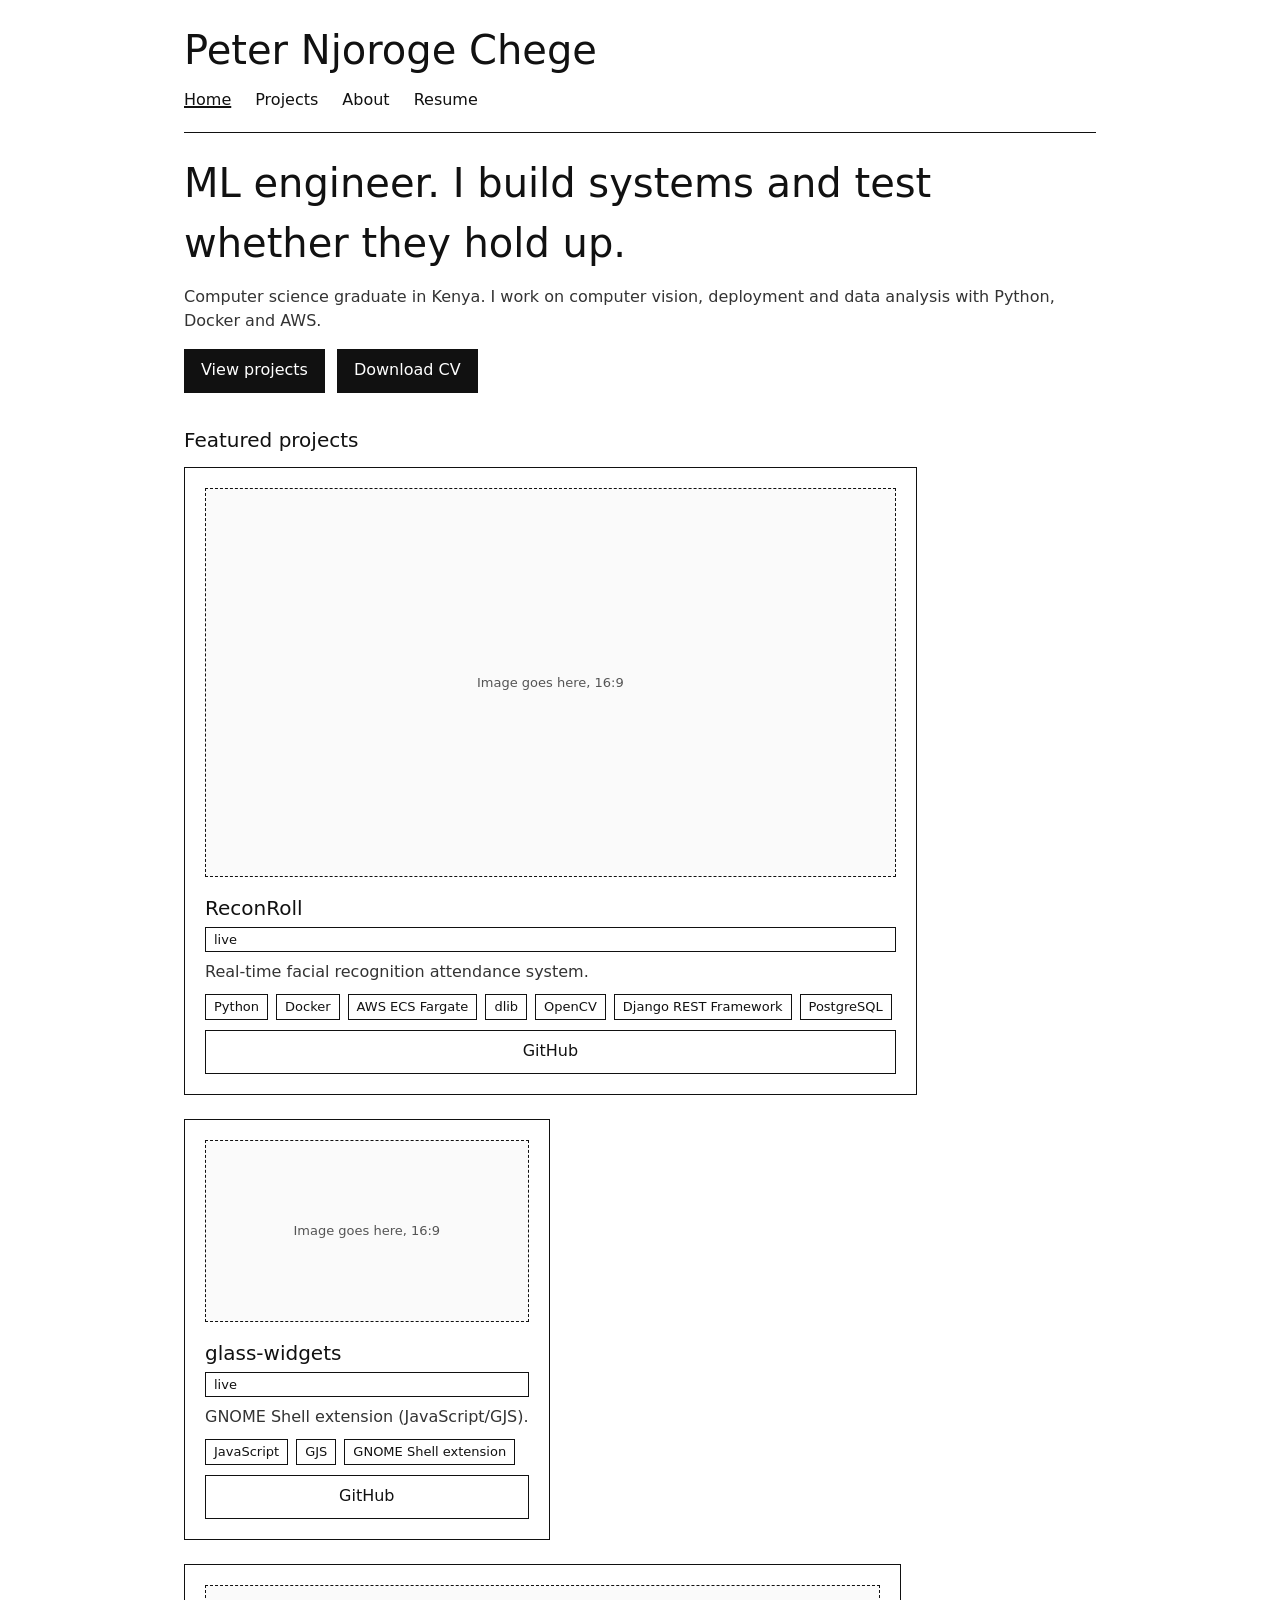
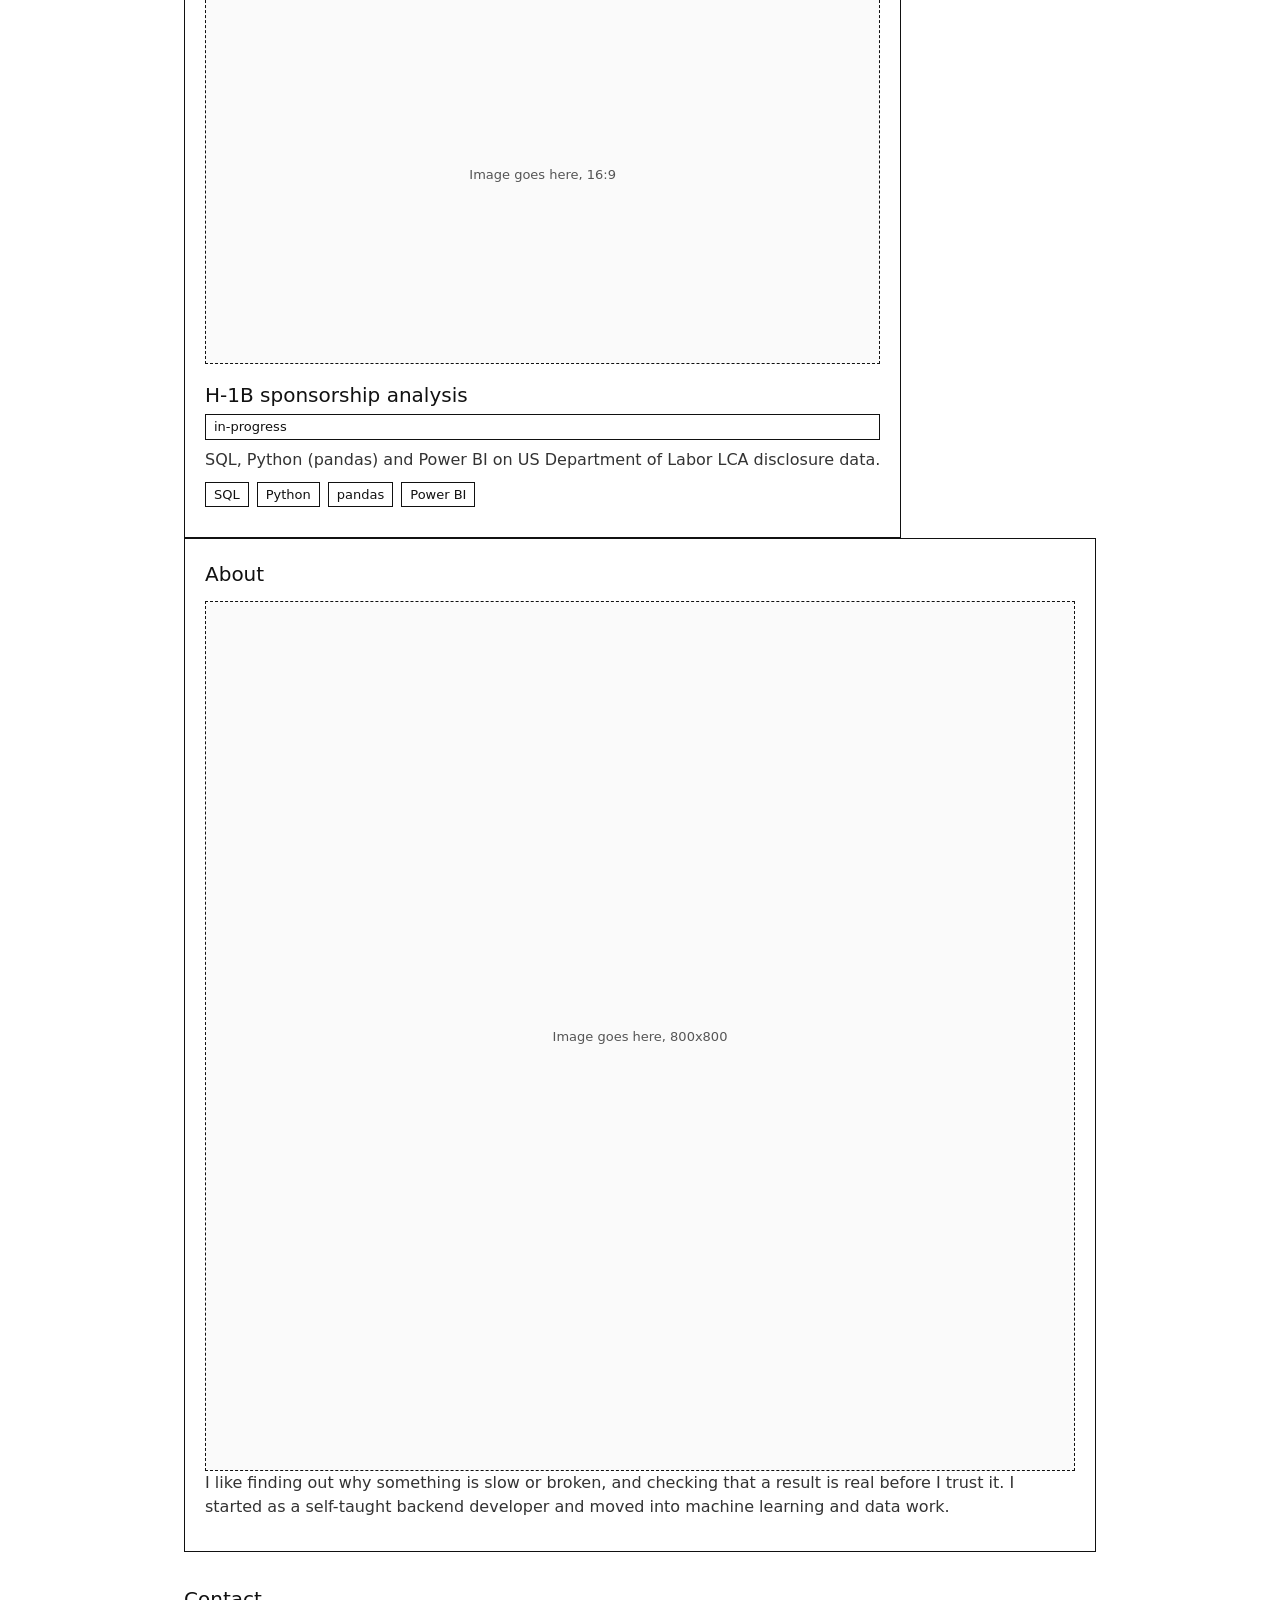
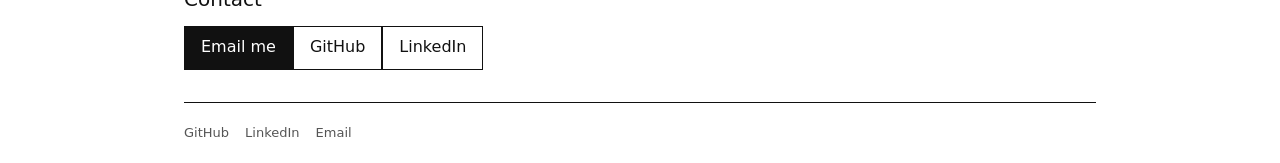
==== index.html @ 030db52c "Initial commit: Peter Njoroge Chege portfolio site Static portfolio built from a single content file" ====
<!DOCTYPE html>
<html lang="en">
<head>
<meta charset="utf-8">
<meta name="viewport" content="width=device-width, initial-scale=1">
<title>Peter Njoroge Chege · ML engineer</title>
<meta name="description" content="ML engineer. I build systems and test whether they hold up. Computer science graduate in Kenya working on computer vision, deployment and data analysis with Python, Docker and AWS.">
<meta property="og:title" content="Peter Njoroge Chege · ML engineer">
<meta property="og:description" content="Computer science graduate in Kenya. I work on computer vision, deployment and data analysis with Python, Docker and AWS.">
<meta property="og:type" content="website">
<link rel="icon" href="images/favicon.ico">
<link rel="stylesheet" href="styles.css">
</head>
<body>
<a href="#main" class="skip-link">Skip to content</a>
<header></header>
<main id="main"></main>
<footer></footer>
<script src="content/content.js"></script>
<script src="site.js"></script>
</body>
</html>
---- styles.css ----
:root {
  --bg: #fff;
  --text: #111;
  --text-secondary: #333;
  --text-meta: #555;
  --border: #111;
  --max-width: 960px;
  --side-padding: 24px;
  --box-padding: 20px;
  --font-family: system-ui, -apple-system, BlinkMacSystemFont, "Segoe UI", Roboto, "Helvetica Neue", Arial, sans-serif;
  --h1-size: 40px;
  --h1-size-mobile: 28px;
  --h2-size: 20px;
  --body-size: 16px;
  --meta-size: 13px;
  --line-height: 1.5;
  --card-min-width: 260px;
  --tap-target: 44px;
}

* { box-sizing: border-box; margin: 0; padding: 0; }

html {
  background: var(--bg);
  color: var(--text);
  font-family: var(--font-family);
  line-height: var(--line-height);
  font-size: var(--body-size);
}

body {
  max-width: var(--max-width);
  margin: 0 auto;
  padding: 0 var(--side-padding);
}

a { color: var(--text); text-decoration: underline; }

a:focus-visible,
button:focus-visible,
input:focus-visible {
  outline: 2px solid var(--text);
  outline-offset: 2px;
}

.skip-link {
  position: absolute;
  left: -9999px;
  top: auto;
  width: 1px;
  height: 1px;
  overflow: hidden;
}
.skip-link:focus {
  position: static;
  width: auto;
  height: auto;
  overflow: visible;
}

header {
  border-bottom: 1px solid var(--border);
  padding: var(--box-padding) 0;
  margin-bottom: var(--box-padding);
}

.site-name {
  font-size: var(--h1-size);
  font-weight: normal;
  text-decoration: none;
  display: inline-block;
  margin-bottom: 8px;
}

.nav-list {
  list-style: none;
  display: flex;
  flex-wrap: wrap;
  gap: 16px 24px;
}

.nav-list a {
  text-decoration: none;
  padding: 4px 0;
}

.nav-list a.current {
  text-decoration: underline;
  text-decoration-thickness: 2px;
}

main { min-height: 40vh; }

footer {
  border-top: 1px solid var(--border);
  margin-top: var(--box-padding);
  padding: var(--box-padding) 0;
  font-size: var(--meta-size);
  color: var(--text-meta);
}

.footer-inner { display: flex; flex-wrap: wrap; gap: 16px; }

.footer-link {
  text-decoration: none;
  color: var(--text-meta);
}

.btn {
  display: inline-block;
  padding: 10px 16px;
  font-size: var(--body-size);
  border: 1px solid var(--border);
  background: transparent;
  color: var(--text);
  cursor: pointer;
  font-family: inherit;
  line-height: 1.25;
  min-height: var(--tap-target);
  box-sizing: border-box;
  text-decoration: none;
  text-align: center;
}

.btn.btn-primary { background: var(--text); color: var(--bg); }
.btn.btn-secondary { background: transparent; color: var(--text); border: 1px solid var(--border); }

.btn:hover { opacity: 0.8; }

.btn:focus-visible {
  outline: 2px solid var(--text);
  outline-offset: 2px;
}

h1 {
  font-size: var(--h1-size);
  font-weight: normal;
  margin-bottom: 12px;
}

h2 {
  font-size: var(--h2-size);
  font-weight: normal;
  margin: 24px 0 12px;
}

h3 {
  font-size: var(--body-size);
  font-weight: normal;
  margin: 16px 0 8px;
}

p { margin-bottom: 12px; color: var(--text-secondary); }

.meta { font-size: var(--meta-size); color: var(--text-meta); }

.tag {
  display: inline-block;
  border: 1px solid var(--border);
  padding: 2px 8px;
  font-size: var(--meta-size);
  margin: 2px 4px 2px 0;
}

.status {
  display: inline-block;
  border: 1px solid var(--border);
  padding: 2px 8px;
  font-size: var(--meta-size);
  margin-bottom: 8px;
}

.project-card {
  border: 1px solid var(--border);
  padding: var(--box-padding);
  display: flex;
  flex-direction: column;
  min-width: var(--card-min-width);
}

.project-card h3 {
  font-size: var(--h2-size);
  margin-bottom: 4px;
}

.project-card p { margin-bottom: 8px; }

.card-body { flex: 1; display: flex; flex-direction: column; }

.tags { display: flex; flex-wrap: wrap; gap: 4px; margin-bottom: 8px; }

.card-links { display: flex; gap: 8px; margin-top: auto; }

.card-links .btn { flex: 1; text-align: center; }

.project-grid { display: flex; flex-wrap: wrap; gap: 24px; }

.hero { margin-bottom: 32px; }

.hero h1 { font-size: var(--h1-size); }

.hero p {
  font-size: var(--body-size);
  margin-bottom: 16px;
}

.hero-actions { display: flex; gap: 12px; flex-wrap: wrap; }

.about-short {
  border: 1px solid var(--border);
  padding: var(--box-padding);
  margin-bottom: 32px;
}

.about-short h2 { margin-top: 0; }

.contact { margin-bottom: 32px; }

.contact h2 { margin-top: 0; }

.more-item {
  border: 1px solid var(--border);
  padding: var(--box-padding);
  margin-bottom: 16px;
}

.more-item h3 {
  margin-top: 0;
  font-size: var(--h2-size);
}

.case-study {
  border: 1px solid var(--border);
  padding: var(--box-padding);
}

.case-header {
  display: flex;
  flex-wrap: wrap;
  gap: 24px;
  margin-bottom: 24px;
}

.case-header > img {
  width: 40%;
  min-width: 260px;
  display: block;
}

.case-meta { flex: 1; min-width: 260px; }

.case-meta h1 {
  margin-top: 0;
  font-size: var(--h1-size);
  margin-bottom: 8px;
}

.case-sections {
  border-top: 1px solid var(--border);
  padding-top: 24px;
}

.case-section { margin-bottom: 24px; }

.case-section h3 { margin-top: 0; }

.gallery {
  display: flex;
  flex-wrap: wrap;
  gap: 16px;
  margin: 24px 0;
}

.gallery-item { border: 1px solid var(--border); }

.gallery-item a { display: block; text-decoration: none; }

.gallery-item figcaption {
  font-size: var(--meta-size);
  color: var(--text-meta);
  padding: 4px 8px;
}

.embed { margin: 24px 0; }

.placeholder {
  border: 1px dashed var(--border);
  color: var(--text-meta);
  font-size: var(--meta-size);
  display: flex;
  align-items: center;
  justify-content: center;
  text-align: center;
  background: #fafafa;
}

.about-page {
  border: 1px solid var(--border);
  padding: var(--box-padding);
}

.resume-page {
  border: 1px solid var(--border);
  padding: var(--box-padding);
}

.resume-buttons {
  display: flex;
  gap: 12px;
  flex-wrap: wrap;
  margin-top: 16px;
}

.not-found {
  border: 1px solid var(--border);
  padding: var(--box-padding);
  text-align: center;
}

@media (max-width: 640px) {
  h1 { font-size: var(--h1-size-mobile); }
  .hero h1 { font-size: var(--h1-size-mobile); }
  .case-header > img { width: 100%; }
  .nav-list { gap: 12px 16px; }
}
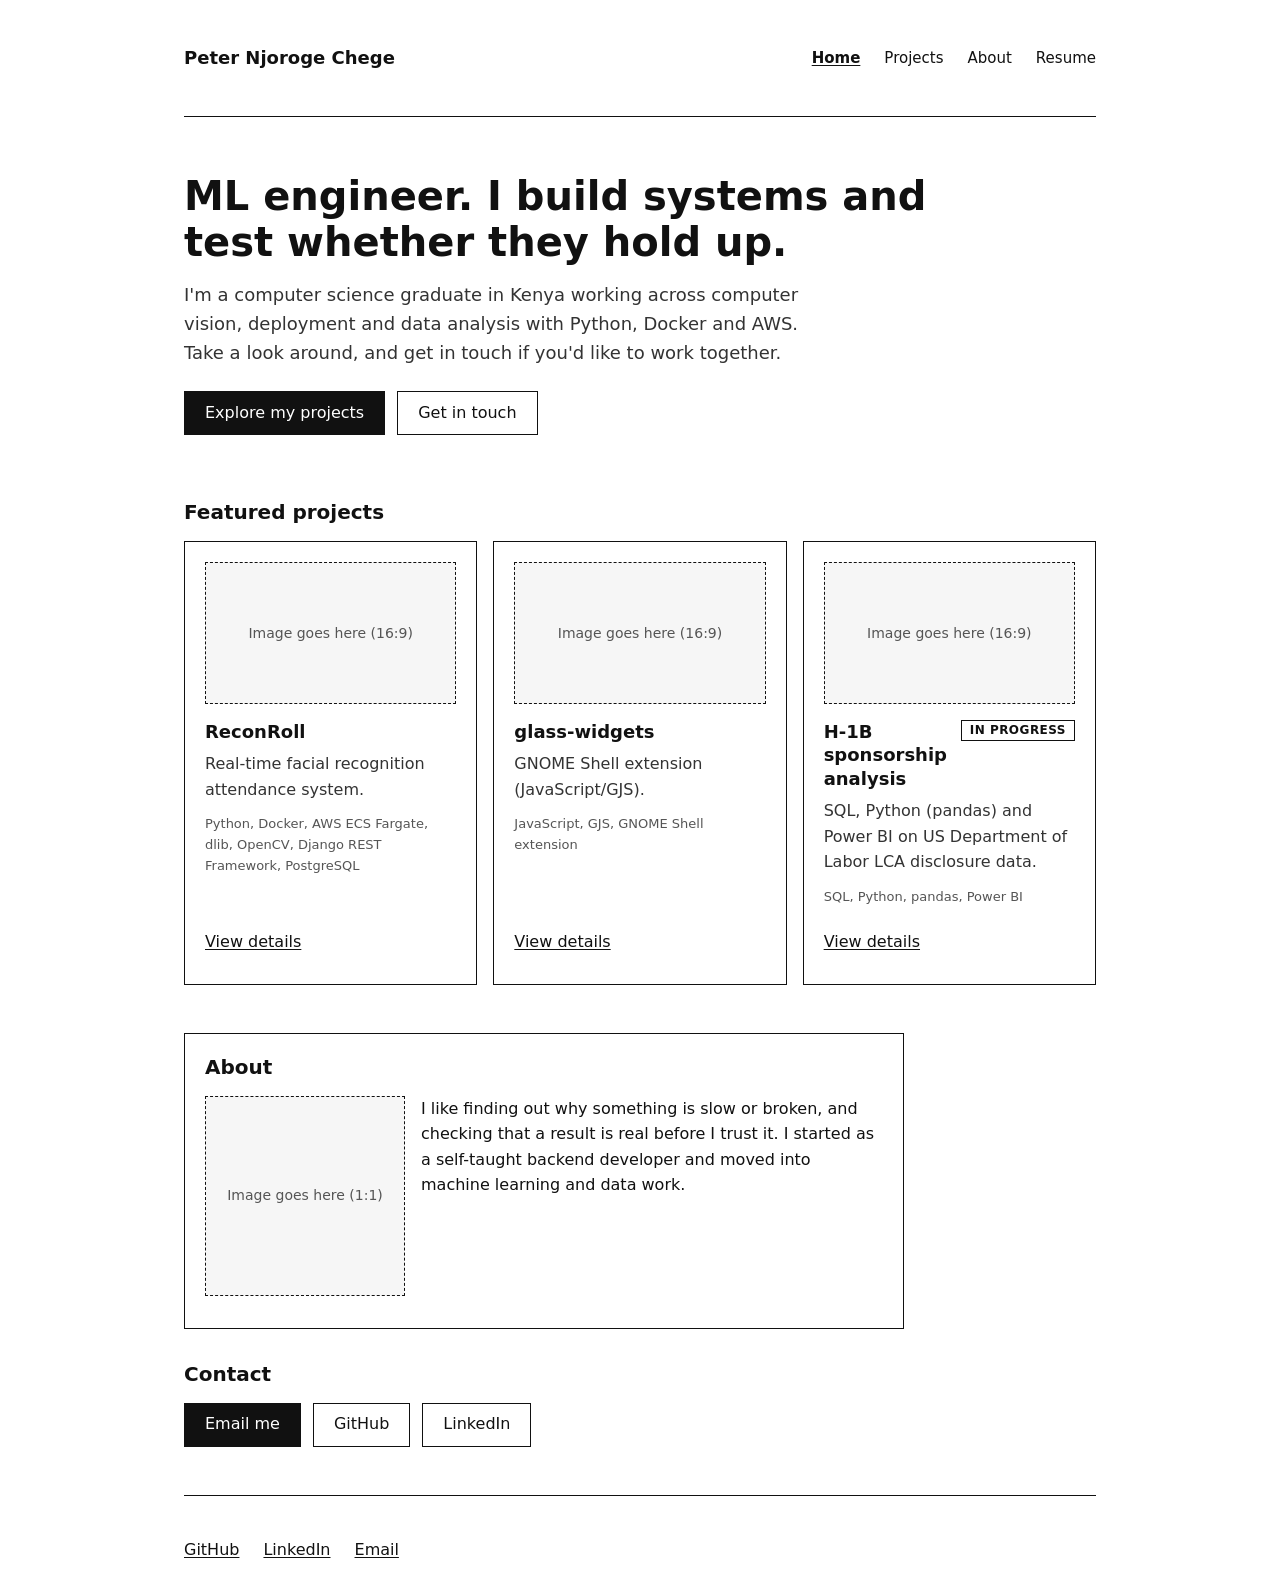
==== commit e642190a: "working structure complete, improvements to be done" ====
--- a/index.html
+++ b/index.html
@@ -12,7 +12,7 @@
 <link rel="stylesheet" href="styles.css">
 </head>
 <body>
-<a href="#main" class="skip-link">Skip to content</a>
+<a href="#main" class="c-skip-link">Skip to content</a>
 <header></header>
 <main id="main"></main>
 <footer></footer>
--- a/styles.css
+++ b/styles.css
@@ -1,325 +1,813 @@
+/* Design tokens */
 :root {
+  color-scheme: light;
   --bg: #fff;
   --text: #111;
-  --text-secondary: #333;
-  --text-meta: #555;
-  --border: #111;
-  --max-width: 960px;
-  --side-padding: 24px;
-  --box-padding: 20px;
-  --font-family: system-ui, -apple-system, BlinkMacSystemFont, "Segoe UI", Roboto, "Helvetica Neue", Arial, sans-serif;
-  --h1-size: 40px;
-  --h1-size-mobile: 28px;
-  --h2-size: 20px;
-  --body-size: 16px;
-  --meta-size: 13px;
-  --line-height: 1.5;
-  --card-min-width: 260px;
-  --tap-target: 44px;
-}
-
-* { box-sizing: border-box; margin: 0; padding: 0; }
+  --text-2: #333;
+  --text-3: #555;
+  --line: #111;
+  --line-soft: #ddd;
+  --surface: #f6f6f6;
+  --font: system-ui, -apple-system, "Segoe UI", Roboto, sans-serif;
+  --h1: 40px;
+  --h1-mobile: 28px;
+  --h2: 20px;
+  --h3: 18px;
+  --body: 16px;
+  --small: 14px;
+  --meta: 13px;
+  --lh-h1: 1.15;
+  --lh-heading: 1.3;
+  --lh-body: 1.6;
+  --s1: 4px;
+  --s2: 8px;
+  --s3: 12px;
+  --s4: 16px;
+  --s5: 24px;
+  --s6: 32px;
+  --s7: 48px;
+  --s8: 64px;
+  --bw: 1px;
+  --max: 960px;
+  --page-pad: 24px;
+  --page-pad-mobile: 16px;
+  --reading: 70ch;
+  --tap: 44px;
+}
+
+/* Base reset and typography */
+* {
+  box-sizing: border-box;
+}
 
 html {
   background: var(--bg);
   color: var(--text);
-  font-family: var(--font-family);
-  line-height: var(--line-height);
-  font-size: var(--body-size);
+  font-family: var(--font);
+  font-size: var(--body);
+  line-height: var(--lh-body);
+  text-size-adjust: 100%;
 }
 
 body {
-  max-width: var(--max-width);
+  max-width: var(--max);
   margin: 0 auto;
-  padding: 0 var(--side-padding);
-}
-
-a { color: var(--text); text-decoration: underline; }
+  padding: 0 var(--page-pad);
+}
+
+body, button, input, select, textarea {
+  font-family: var(--font);
+}
+
+img, iframe {
+  max-width: 100%;
+}
+
+code {
+  font-family: var(--font);
+}
+
+h1, h2, h3, p, figure {
+  margin: 0;
+}
+
+h1 {
+  font-size: var(--h1);
+  font-weight: 700;
+  line-height: var(--lh-h1);
+}
+
+h2 {
+  font-size: var(--h2);
+  font-weight: 700;
+  line-height: var(--lh-heading);
+}
+
+h3 {
+  font-size: var(--h3);
+  font-weight: 700;
+  line-height: var(--lh-heading);
+}
+
+p {
+  max-width: var(--reading);
+}
+
+small {
+  font-size: var(--small);
+}
+
+a {
+  color: var(--text);
+  text-decoration: underline;
+  text-underline-offset: 2px;
+}
+
+a:hover {
+  text-decoration: none;
+}
+
+a.is-hover {
+  text-decoration: none;
+}
 
 a:focus-visible,
 button:focus-visible,
-input:focus-visible {
-  outline: 2px solid var(--text);
+input:focus-visible,
+select:focus-visible,
+textarea:focus-visible,
+.is-focus {
+  outline: 3px solid var(--text);
   outline-offset: 2px;
 }
 
-.skip-link {
+button {
+  color: inherit;
+}
+
+::selection {
+  background: var(--text);
+  color: var(--bg);
+}
+
+/* Reusable components */
+.c-skip-link {
   position: absolute;
+  top: 0;
   left: -9999px;
-  top: auto;
-  width: 1px;
-  height: 1px;
-  overflow: hidden;
-}
-.skip-link:focus {
+  z-index: 1;
+  display: inline-flex;
+  min-height: var(--tap);
+  align-items: center;
+  padding: var(--s2) var(--s4);
+  border: var(--bw) solid var(--line);
+  background: var(--bg);
+  color: var(--text);
+}
+
+.c-skip-link:focus,
+.c-skip-link.is-focus {
+  left: var(--page-pad);
+}
+
+.c-header {
+  display: flex;
+  align-items: center;
+  justify-content: space-between;
+  gap: var(--s4);
+  padding: 20px 0;
+  border-bottom: var(--bw) solid var(--line);
+}
+
+.c-name {
+  color: var(--text);
+  font-size: var(--h3);
+  font-weight: 700;
+  line-height: var(--lh-heading);
+  text-decoration: none;
+}
+
+.c-menu {
+  display: flex;
+  flex-wrap: wrap;
+  gap: var(--s5);
+  list-style: none;
+}
+
+.c-menu a {
+  display: inline-flex;
+  min-height: var(--tap);
+  align-items: center;
+  color: var(--text);
+  font-size: 15px;
+  text-decoration: none;
+}
+
+.c-menu a[aria-current="page"] {
+  font-weight: 700;
+  text-decoration: underline;
+}
+
+.c-link {
+  color: var(--text);
+  text-decoration: underline;
+  text-underline-offset: 2px;
+}
+
+.c-link:hover,
+.c-link.is-hover {
+  text-decoration: none;
+}
+
+.c-btn {
+  display: inline-flex;
+  min-height: var(--tap);
+  align-items: center;
+  justify-content: center;
+  padding: 10px 20px;
+  border: var(--bw) solid var(--line);
+  background: var(--bg);
+  color: var(--text);
+  font-size: var(--body);
+  line-height: var(--lh-heading);
+  text-align: center;
+  text-decoration: none;
+  cursor: pointer;
+}
+
+.c-btn:hover,
+.c-btn.is-hover,
+.c-btn--secondary:hover,
+.c-btn--secondary.is-hover {
+  background: var(--text);
+  color: var(--bg);
+  text-decoration: none;
+}
+
+.c-btn--primary {
+  background: var(--text);
+  color: var(--bg);
+}
+
+.c-btn--primary:hover,
+.c-btn--primary.is-hover {
+  background: var(--bg);
+  color: var(--text);
+}
+
+.c-btn:disabled,
+.c-btn--disabled {
+  border-color: var(--line-soft);
+  color: var(--text-3);
+  cursor: not-allowed;
+}
+
+.c-btn:disabled:hover,
+.c-btn--disabled:hover {
+  background: var(--bg);
+  color: var(--text-3);
+}
+
+.c-section-title {
+  margin-bottom: var(--s4);
+  font-size: var(--h2);
+  font-weight: 700;
+  line-height: var(--lh-heading);
+}
+
+.c-card {
+  min-width: 0;
+  padding: 20px;
+  border: var(--bw) solid var(--line);
+  background: var(--bg);
+}
+
+.c-card:hover,
+.c-card.is-hover,
+.c-card:focus-within {
+  background: var(--surface);
+}
+
+.c-card__image {
+  margin-bottom: var(--s4);
+}
+
+.c-card__heading {
+  display: flex;
+  align-items: flex-start;
+  justify-content: space-between;
+  gap: var(--s2);
+  margin-bottom: var(--s2);
+}
+
+.c-card__heading h3 {
+  min-width: 0;
+  overflow-wrap: anywhere;
+}
+
+.c-card__summary {
+  margin-bottom: var(--s3);
+  color: var(--text-2);
+}
+
+.c-card__tags {
+  margin-bottom: var(--s3);
+  color: var(--text-3);
+  font-size: var(--meta);
+}
+
+.c-card__details {
+  display: inline-flex;
+  min-height: var(--tap);
+  align-items: center;
+}
+
+.c-card__status {
+  flex: 0 0 auto;
+  padding: 2px var(--s2);
+  border: var(--bw) solid var(--line);
+  font-size: 12px;
+  font-weight: 700;
+  letter-spacing: .04em;
+  line-height: var(--lh-heading);
+}
+
+.c-card__status--progress {
+  text-transform: uppercase;
+}
+
+.c-card--progress .c-card__heading {
+  align-items: flex-start;
+}
+
+.c-metric {
+  min-width: 0;
+  padding: var(--s4);
+  border: var(--bw) solid var(--line);
+}
+
+.c-metric__value {
+  display: block;
+  font-size: 32px;
+  font-weight: 700;
+  line-height: var(--lh-h1);
+}
+
+.c-metric__caption {
+  display: block;
+  margin-top: var(--s2);
+  color: var(--text-2);
+  font-size: var(--small);
+}
+
+.c-box {
+  max-width: 720px;
+  padding: 20px;
+  border: var(--bw) solid var(--line);
+}
+
+.c-box__image {
+  float: left;
+  width: 200px;
+  max-width: 100%;
+  margin: 0 var(--s4) var(--s3) 0;
+}
+
+.c-box::after {
+  display: block;
+  clear: both;
+  content: "";
+}
+
+.c-img {
+  display: block;
+  width: 100%;
+  border: var(--bw) solid var(--line);
+  object-fit: cover;
+}
+
+.c-img--cover {
+  aspect-ratio: 16 / 9;
+}
+
+.c-img--avatar {
+  aspect-ratio: 1;
+}
+
+.c-img--gallery {
+  height: auto;
+}
+
+.c-img--gallery.c-img--empty {
+  aspect-ratio: 16 / 9;
+}
+
+.c-img--empty {
+  display: flex;
+  align-items: center;
+  justify-content: center;
+  border-style: dashed;
+  background: var(--surface);
+  color: var(--text-3);
+  font-size: var(--small);
+  text-align: center;
+}
+
+.c-gallery {
+  display: grid;
+  grid-template-columns: repeat(2, minmax(0, 1fr));
+  gap: var(--s4);
+}
+
+.c-gallery__caption {
+  margin-top: var(--s2);
+  color: var(--text-3);
+  font-size: var(--meta);
+}
+
+.c-embed {
+  width: 100%;
+  aspect-ratio: 16 / 9;
+  border: var(--bw) solid var(--line);
+}
+
+.c-embed iframe {
+  display: block;
+  width: 100%;
+  height: 100%;
+  border: 0;
+}
+
+.c-embed--empty {
+  display: flex;
+  align-items: center;
+  justify-content: center;
+  background: var(--surface);
+  color: var(--text-3);
+  font-size: var(--small);
+  text-align: center;
+}
+
+.c-footer {
+  margin-top: var(--s7);
+  padding: var(--s6) 0 var(--s4);
+  border-top: var(--bw) solid var(--line);
+}
+
+.c-footer__links {
+  display: flex;
+  flex-wrap: wrap;
+  gap: var(--s4) var(--s5);
+}
+
+.c-footer__links .c-link,
+.c-case__links .c-link,
+.c-row > .c-link {
+  display: inline-flex;
+  min-height: var(--tap);
+  align-items: center;
+}
+
+.c-case__links {
+  display: flex;
+  flex-wrap: wrap;
+  gap: var(--s3) var(--s4);
+}
+
+.c-status {
+  display: inline-block;
+  padding: 2px var(--s2);
+  border: var(--bw) solid var(--line);
+  font-size: var(--meta);
+  font-weight: 700;
+  line-height: var(--lh-heading);
+  text-transform: uppercase;
+}
+
+.c-row {
+  display: flex;
+  align-items: center;
+  justify-content: space-between;
+  gap: var(--s4);
+  padding: var(--s4) 0;
+  border-top: var(--bw) solid var(--line);
+}
+
+.c-row:last-child {
+  border-bottom: var(--bw) solid var(--line);
+}
+
+.c-row__copy {
+  min-width: 0;
+}
+
+.c-row__copy p {
+  color: var(--text-2);
+  font-size: var(--small);
+}
+
+/* Page layouts */
+main {
+  min-height: 40vh;
+}
+
+.page-home .c-hero {
+  padding: 56px 0 var(--s8);
+}
+
+.c-hero h1 {
+  max-width: 760px;
+  margin-bottom: var(--s4);
+}
+
+.c-hero p {
+  max-width: 640px;
+  margin-bottom: var(--s5);
+  color: var(--text-2);
+  font-size: 18px;
+}
+
+.c-hero__actions,
+.c-action-row {
+  display: flex;
+  flex-wrap: wrap;
+  gap: var(--s3);
+}
+
+.c-section {
+  margin-bottom: var(--s7);
+}
+
+.c-card-grid {
+  display: grid;
+  grid-template-columns: repeat(auto-fit, minmax(min(100%, 260px), 1fr));
+  gap: var(--s4);
+}
+
+.c-project-card {
+  display: flex;
+  flex-direction: column;
+}
+
+.c-project-card .c-card__details {
+  margin-top: auto;
+}
+
+.c-case {
+  padding-top: var(--s6);
+}
+
+.c-case__title {
+  margin-bottom: var(--s4);
+}
+
+.c-case__meta {
+  display: flex;
+  flex-wrap: wrap;
+  align-items: center;
+  gap: var(--s3) var(--s4);
+  margin-bottom: var(--s5);
+}
+
+.c-case__cover {
+  margin-bottom: var(--s5);
+}
+
+.c-case__metrics {
+  display: grid;
+  grid-template-columns: repeat(auto-fit, minmax(min(100%, 180px), 1fr));
+  gap: var(--s4);
+  margin-bottom: var(--s6);
+}
+
+.c-case__sections {
+  max-width: var(--reading);
+  margin-bottom: var(--s6);
+}
+
+.c-case__section {
+  margin-bottom: var(--s6);
+}
+
+.c-case__section h2 {
+  margin-bottom: var(--s3);
+}
+
+.c-case__section p {
+  color: var(--text-2);
+}
+
+.c-case__gallery,
+.c-case__embed {
+  margin-bottom: var(--s6);
+}
+
+.c-case__back {
+  display: inline-flex;
+  min-height: var(--tap);
+  align-items: center;
+}
+
+.page-projects,
+.page-about,
+.page-resume,
+.page-404 {
+  padding-top: var(--s6);
+}
+
+.c-page-title {
+  margin-bottom: var(--s5);
+}
+
+.c-more-work {
+  display: grid;
+  grid-template-columns: 1fr;
+}
+
+.c-box--about {
+  margin-bottom: var(--s6);
+}
+
+.c-box--about p {
+  max-width: var(--reading);
+}
+
+.c-resume-list {
+  margin-top: var(--s5);
+}
+
+.c-contact {
+  margin-bottom: var(--s5);
+}
+
+.c-contact__title {
+  margin-bottom: var(--s4);
+}
+
+.c-style-guide {
+  padding: var(--s6) 0;
+}
+
+.c-style-guide__section {
+  margin-bottom: var(--s7);
+}
+
+.c-style-guide__section > h2 {
+  margin-bottom: var(--s4);
+}
+
+.c-style-guide__intro {
+  margin-bottom: var(--s6);
+  color: var(--text-2);
+}
+
+.c-style-guide__link-samples {
+  display: flex;
+  flex-wrap: wrap;
+  gap: var(--s4);
+  margin-top: var(--s4);
+}
+
+.c-style-guide__link-samples .c-link {
+  display: inline-flex;
+  min-height: var(--tap);
+  align-items: center;
+}
+
+.c-style-guide .c-skip-link.is-focus {
   position: static;
-  width: auto;
-  height: auto;
-  overflow: visible;
-}
-
-header {
-  border-bottom: 1px solid var(--border);
-  padding: var(--box-padding) 0;
-  margin-bottom: var(--box-padding);
-}
-
-.site-name {
-  font-size: var(--h1-size);
-  font-weight: normal;
-  text-decoration: none;
   display: inline-block;
-  margin-bottom: 8px;
-}
-
-.nav-list {
-  list-style: none;
+  left: auto;
+}
+
+.c-type-meta {
+  font-size: var(--meta);
+}
+
+.c-style-guide__filled-image {
+  display: flex;
+  align-items: center;
+  justify-content: center;
+  background: var(--surface);
+  color: var(--text-2);
+  font-size: var(--small);
+}
+
+.c-swatch-grid,
+.c-type-list,
+.c-spacing-list,
+.c-demo-grid {
+  display: grid;
+  grid-template-columns: repeat(auto-fit, minmax(min(100%, 180px), 1fr));
+  gap: var(--s4);
+}
+
+.c-swatch,
+.c-type-sample,
+.c-spacing-sample {
+  border: var(--bw) solid var(--line);
+  padding: var(--s3);
+}
+
+.c-swatch__sample {
+  display: block;
+  min-height: var(--s7);
+  margin-bottom: var(--s2);
+  border: var(--bw) solid var(--line);
+}
+
+.c-swatch__sample--bg { background: var(--bg); }
+.c-swatch__sample--text { background: var(--text); }
+.c-swatch__sample--text-2 { background: var(--text-2); }
+.c-swatch__sample--text-3 { background: var(--text-3); }
+.c-swatch__sample--line { background: var(--line); }
+.c-swatch__sample--line-soft { background: var(--line-soft); }
+.c-swatch__sample--surface { background: var(--surface); }
+
+.c-spacing-sample__bar {
+  height: var(--s4);
+  background: var(--text);
+}
+
+.c-spacing-sample__bar--s1 { width: var(--s1); }
+.c-spacing-sample__bar--s2 { width: var(--s2); }
+.c-spacing-sample__bar--s3 { width: var(--s3); }
+.c-spacing-sample__bar--s4 { width: var(--s4); }
+.c-spacing-sample__bar--s5 { width: var(--s5); }
+.c-spacing-sample__bar--s6 { width: var(--s6); }
+.c-spacing-sample__bar--s7 { width: var(--s7); }
+.c-spacing-sample__bar--s8 { width: var(--s8); }
+
+.c-style-guide__buttons {
   display: flex;
   flex-wrap: wrap;
-  gap: 16px 24px;
-}
-
-.nav-list a {
-  text-decoration: none;
-  padding: 4px 0;
-}
-
-.nav-list a.current {
-  text-decoration: underline;
-  text-decoration-thickness: 2px;
-}
-
-main { min-height: 40vh; }
-
-footer {
-  border-top: 1px solid var(--border);
-  margin-top: var(--box-padding);
-  padding: var(--box-padding) 0;
-  font-size: var(--meta-size);
-  color: var(--text-meta);
-}
-
-.footer-inner { display: flex; flex-wrap: wrap; gap: 16px; }
-
-.footer-link {
-  text-decoration: none;
-  color: var(--text-meta);
-}
-
-.btn {
-  display: inline-block;
-  padding: 10px 16px;
-  font-size: var(--body-size);
-  border: 1px solid var(--border);
-  background: transparent;
-  color: var(--text);
-  cursor: pointer;
-  font-family: inherit;
-  line-height: 1.25;
-  min-height: var(--tap-target);
-  box-sizing: border-box;
-  text-decoration: none;
-  text-align: center;
-}
-
-.btn.btn-primary { background: var(--text); color: var(--bg); }
-.btn.btn-secondary { background: transparent; color: var(--text); border: 1px solid var(--border); }
-
-.btn:hover { opacity: 0.8; }
-
-.btn:focus-visible {
-  outline: 2px solid var(--text);
+  align-items: center;
+  gap: var(--s3);
+}
+
+.c-style-guide__buttons .is-focus {
+  outline: 3px solid var(--text);
   outline-offset: 2px;
 }
 
-h1 {
-  font-size: var(--h1-size);
-  font-weight: normal;
-  margin-bottom: 12px;
-}
-
-h2 {
-  font-size: var(--h2-size);
-  font-weight: normal;
-  margin: 24px 0 12px;
-}
-
-h3 {
-  font-size: var(--body-size);
-  font-weight: normal;
-  margin: 16px 0 8px;
-}
-
-p { margin-bottom: 12px; color: var(--text-secondary); }
-
-.meta { font-size: var(--meta-size); color: var(--text-meta); }
-
-.tag {
-  display: inline-block;
-  border: 1px solid var(--border);
-  padding: 2px 8px;
-  font-size: var(--meta-size);
-  margin: 2px 4px 2px 0;
-}
-
-.status {
-  display: inline-block;
-  border: 1px solid var(--border);
-  padding: 2px 8px;
-  font-size: var(--meta-size);
-  margin-bottom: 8px;
-}
-
-.project-card {
-  border: 1px solid var(--border);
-  padding: var(--box-padding);
-  display: flex;
-  flex-direction: column;
-  min-width: var(--card-min-width);
-}
-
-.project-card h3 {
-  font-size: var(--h2-size);
-  margin-bottom: 4px;
-}
-
-.project-card p { margin-bottom: 8px; }
-
-.card-body { flex: 1; display: flex; flex-direction: column; }
-
-.tags { display: flex; flex-wrap: wrap; gap: 4px; margin-bottom: 8px; }
-
-.card-links { display: flex; gap: 8px; margin-top: auto; }
-
-.card-links .btn { flex: 1; text-align: center; }
-
-.project-grid { display: flex; flex-wrap: wrap; gap: 24px; }
-
-.hero { margin-bottom: 32px; }
-
-.hero h1 { font-size: var(--h1-size); }
-
-.hero p {
-  font-size: var(--body-size);
-  margin-bottom: 16px;
-}
-
-.hero-actions { display: flex; gap: 12px; flex-wrap: wrap; }
-
-.about-short {
-  border: 1px solid var(--border);
-  padding: var(--box-padding);
-  margin-bottom: 32px;
-}
-
-.about-short h2 { margin-top: 0; }
-
-.contact { margin-bottom: 32px; }
-
-.contact h2 { margin-top: 0; }
-
-.more-item {
-  border: 1px solid var(--border);
-  padding: var(--box-padding);
-  margin-bottom: 16px;
-}
-
-.more-item h3 {
-  margin-top: 0;
-  font-size: var(--h2-size);
-}
-
-.case-study {
-  border: 1px solid var(--border);
-  padding: var(--box-padding);
-}
-
-.case-header {
-  display: flex;
-  flex-wrap: wrap;
-  gap: 24px;
-  margin-bottom: 24px;
-}
-
-.case-header > img {
-  width: 40%;
-  min-width: 260px;
-  display: block;
-}
-
-.case-meta { flex: 1; min-width: 260px; }
-
-.case-meta h1 {
-  margin-top: 0;
-  font-size: var(--h1-size);
-  margin-bottom: 8px;
-}
-
-.case-sections {
-  border-top: 1px solid var(--border);
-  padding-top: 24px;
-}
-
-.case-section { margin-bottom: 24px; }
-
-.case-section h3 { margin-top: 0; }
-
-.gallery {
-  display: flex;
-  flex-wrap: wrap;
-  gap: 16px;
-  margin: 24px 0;
-}
-
-.gallery-item { border: 1px solid var(--border); }
-
-.gallery-item a { display: block; text-decoration: none; }
-
-.gallery-item figcaption {
-  font-size: var(--meta-size);
-  color: var(--text-meta);
-  padding: 4px 8px;
-}
-
-.embed { margin: 24px 0; }
-
-.placeholder {
-  border: 1px dashed var(--border);
-  color: var(--text-meta);
-  font-size: var(--meta-size);
-  display: flex;
-  align-items: center;
-  justify-content: center;
-  text-align: center;
-  background: #fafafa;
-}
-
-.about-page {
-  border: 1px solid var(--border);
-  padding: var(--box-padding);
-}
-
-.resume-page {
-  border: 1px solid var(--border);
-  padding: var(--box-padding);
-}
-
-.resume-buttons {
-  display: flex;
-  gap: 12px;
-  flex-wrap: wrap;
-  margin-top: 16px;
-}
-
-.not-found {
-  border: 1px solid var(--border);
-  padding: var(--box-padding);
-  text-align: center;
-}
-
-@media (max-width: 640px) {
-  h1 { font-size: var(--h1-size-mobile); }
-  .hero h1 { font-size: var(--h1-size-mobile); }
-  .case-header > img { width: 100%; }
-  .nav-list { gap: 12px 16px; }
-}
+.c-card-grid--style-guide {
+  grid-template-columns: repeat(auto-fit, minmax(min(100%, 260px), 1fr));
+}
+
+.c-card--no-image {
+  align-self: start;
+}
+
+.c-card--long-title h3 {
+  overflow-wrap: anywhere;
+}
+
+/* Responsive layout */
+@media (min-width: 601px) and (max-width: 900px) {
+  .c-card-grid {
+    grid-template-columns: repeat(2, minmax(0, 1fr));
+  }
+}
+
+@media (max-width: 600px) {
+  body {
+    padding-right: var(--page-pad-mobile);
+    padding-left: var(--page-pad-mobile);
+  }
+
+  h1 {
+    font-size: var(--h1-mobile);
+  }
+
+  .c-header {
+    align-items: flex-start;
+    flex-direction: column;
+    gap: var(--s4);
+  }
+
+  .c-menu {
+    justify-content: flex-start;
+    gap: var(--s4);
+  }
+
+  .c-gallery {
+    grid-template-columns: 1fr;
+  }
+
+  .c-box__image {
+    float: none;
+    width: min(100%, 200px);
+    margin: 0 0 var(--s4);
+  }
+
+  .c-row {
+    align-items: flex-start;
+    flex-direction: column;
+  }
+
+  .c-embed {
+    min-height: 400px;
+  }
+
+  .c-skip-link:focus {
+    left: var(--page-pad-mobile);
+  }
+}
+
+/* Print */
+@media print {
+  body {
+    max-width: none;
+    color: var(--text);
+  }
+
+  .c-menu,
+  .c-btn,
+  .c-style-guide__buttons {
+    display: none;
+  }
+
+  a {
+    color: var(--text);
+  }
+}
